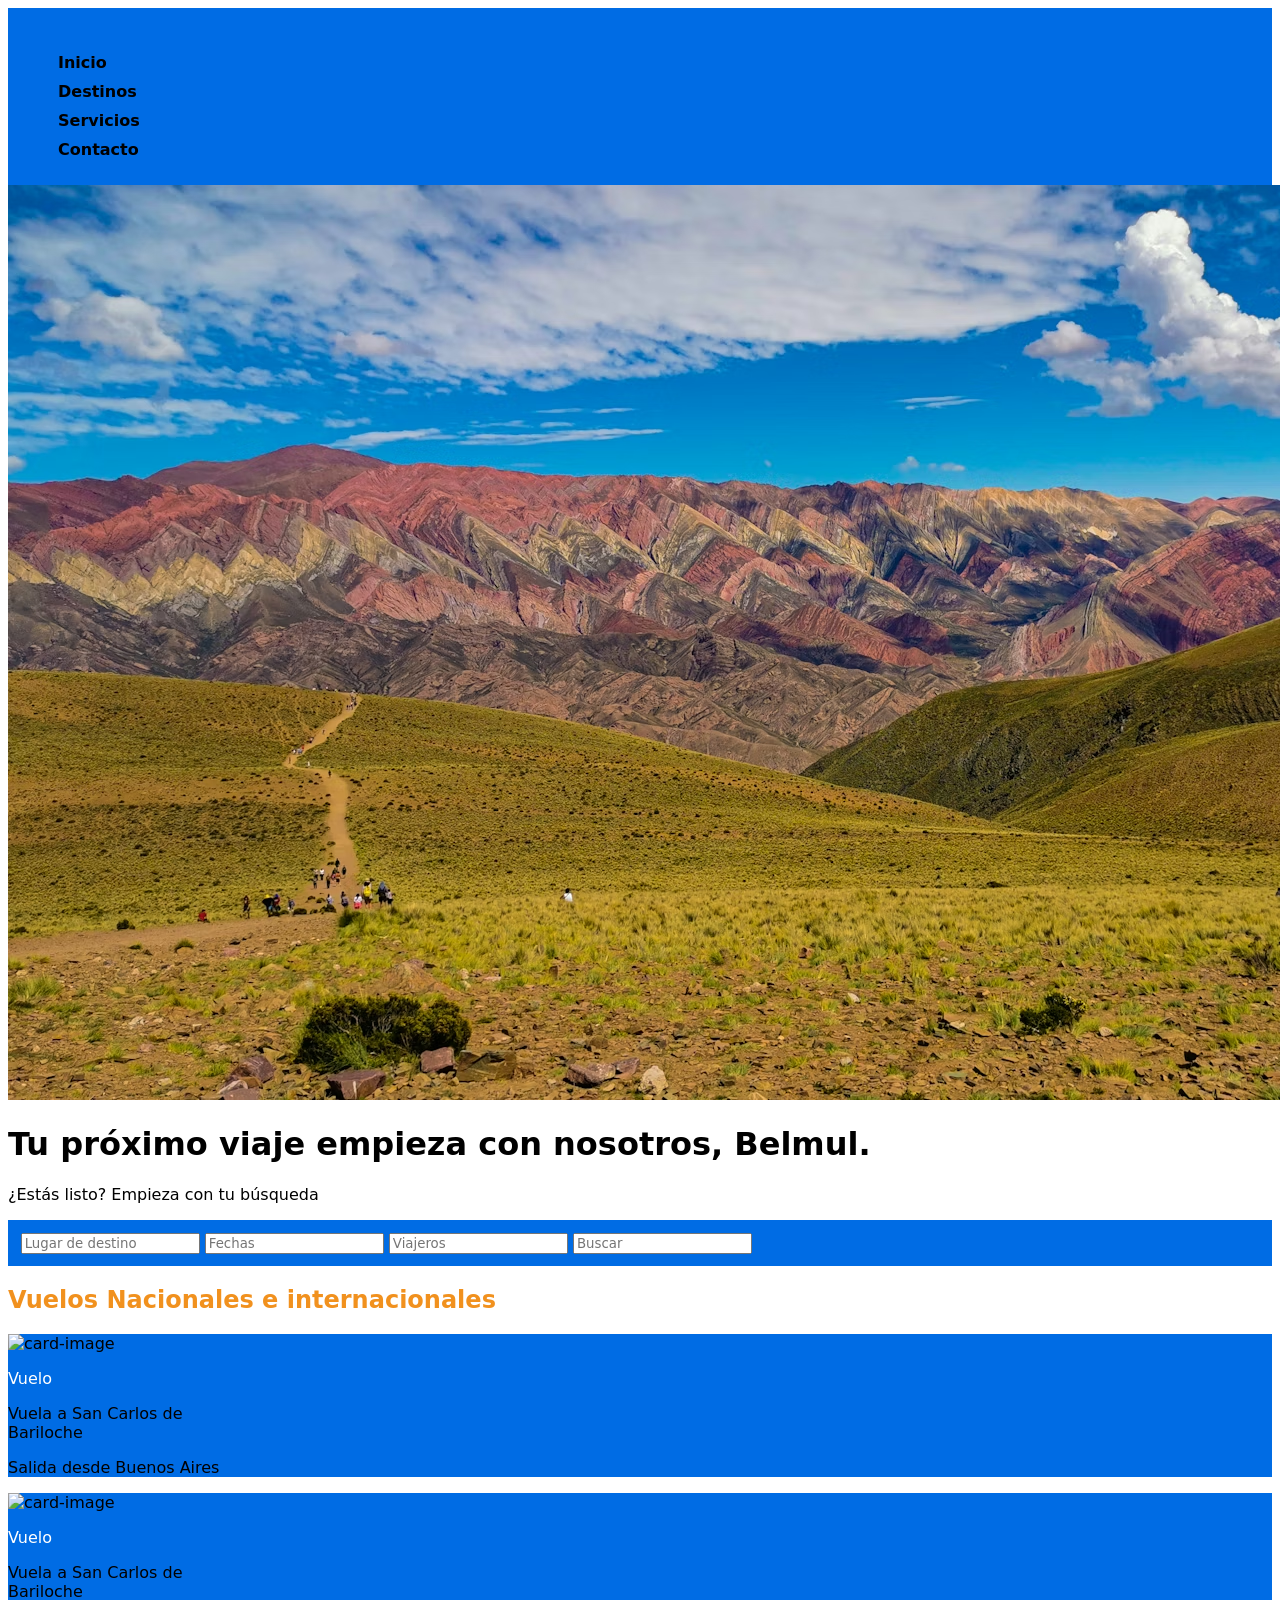
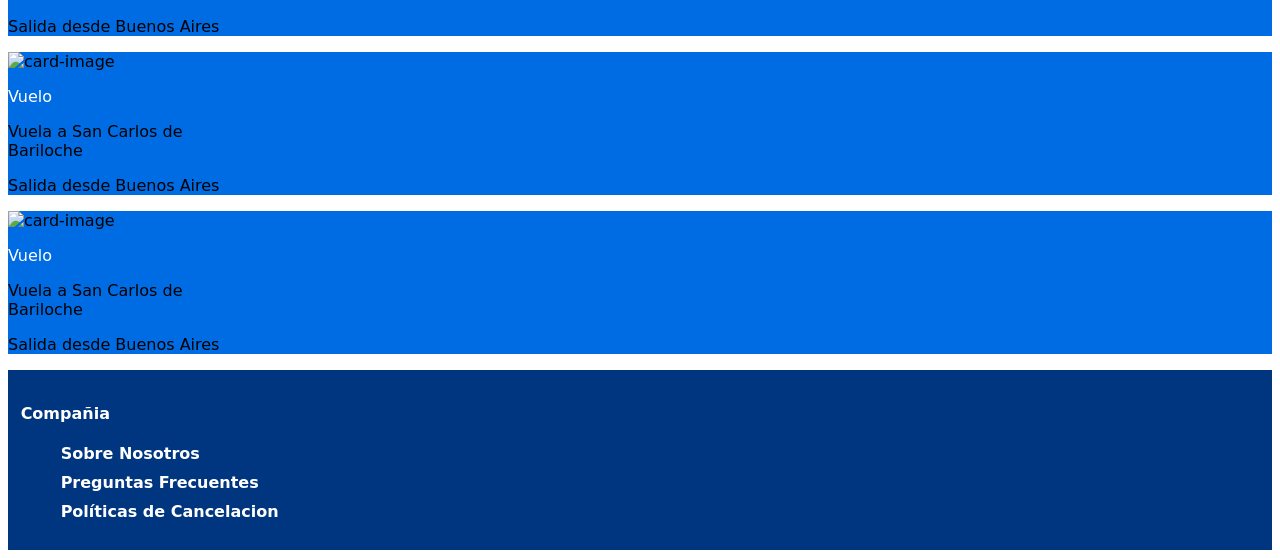
==== index.html @ 777b35e4 "first commit" ====
<!DOCTYPE html>
<html lang="es">

<head>
    <meta charset="UTF-8">
    <meta name="viewport" content="width=device-width, initial-scale=1.0">
    <title>Document</title>
    <link rel="stylesheet" href="style.css">
</head>

<body>
    <header>
        <nav class="navbar">
            <img src="" alt="">
            <ul>
                <li><a href="#">Inicio</a></li>
                <li><a href="#">Destinos</a></li>
                <li><a href="./servicio.html">Servicios</a></li>
                <li><a href="./contacto.html">Contacto</a></li>
            </ul>
        </nav>
        </header>
        <main>
            <img src="./img/fotoprincipal.avif" alt="paisaje">
            <h1 class="title">Tu próximo viaje empieza con nosotros, Belmul.</h1>
            <p>¿Estás listo? Empieza con tu búsqueda</p>
        </main>
        <section class="browser">
            <input type="text" placeholder="Lugar de destino">
            <input type="text" placeholder="Fechas">
            <input type="text" placeholder="Viajeros">
            <input type="text" placeholder="Buscar">
        </section>
        <section>
            <h2 class="cards-section-title">Vuelos Nacionales e internacionales</h2>
            <div class="card-container">
                <div class="card">
                    <img src="" alt="card-image">
                    <p class="card-tittle">Vuelo</p>
                    <p>Vuela a San Carlos de <br>Bariloche</p>
                    <p>Salida desde Buenos Aires</p>
                </div>
                <div class="card">
                    <img src="" alt="card-image">
                    <p class="card-tittle">Vuelo</p>
                    <p>Vuela a San Carlos de <br>Bariloche</p>
                    <p>Salida desde Buenos Aires</p>
                </div>
                <div class="card">
                    <img src="" alt="card-image">
                    <p class="card-tittle">Vuelo</p>
                    <p>Vuela a San Carlos de <br>Bariloche</p>
                    <p>Salida desde Buenos Aires</p>
                </div>
                <div class="card">
                    <img src="" alt="card-image">
                    <p class="card-tittle">Vuelo</p>
                    <p>Vuela a San Carlos de <br>Bariloche</p>
                    <p>Salida desde Buenos Aires</p>
                </div>
            </div>
        </section>
        <footer>
            <div class="footer-column">
        <h4>Compañia</h4>
        <ul>
          <li><a href="#">Sobre Nosotros</a></li>
          <li><a href="#">Preguntas Frecuentes</a></li>
          <li><a href="#">Políticas de Cancelacion</a></li>
        </ul>
      </div>
        </footer>

</body>

</html>
---- style.css ----
* {
   font-family: system-ui, -apple-system, BlinkMacSystemFont, 'Segoe UI', Roboto, Oxygen, Ubuntu, Cantarell, 'Open Sans', 'Helvetica Neue', sans-serif; 
}

header {
    background-color: #006CE4;
    padding: 10px;
}

a {
    text-decoration: none;
    color: black;
    font-weight: bold;
}

li {
    list-style: none;
    margin-top: 10px;
}

.browser {
    background-color: #006CE4;
    padding: 1%;
}

.card {
    background-color: #006CE4;
}

.card-tittle{
    color: white;
}

.cards-section-title {
    color: #F1911E;
}

.title {
    font-weight: bolder;
}

footer {
    background-color: #003580;
    padding: 1%;
    color: white;
}

footer a {
    color: white;
}

.contact-form {
    background-color: #006CE4;
    padding: 1%;
}

.contact-line {
    padding: 10px;
}

.mail-line {
    margin-left: 1.7%;
}
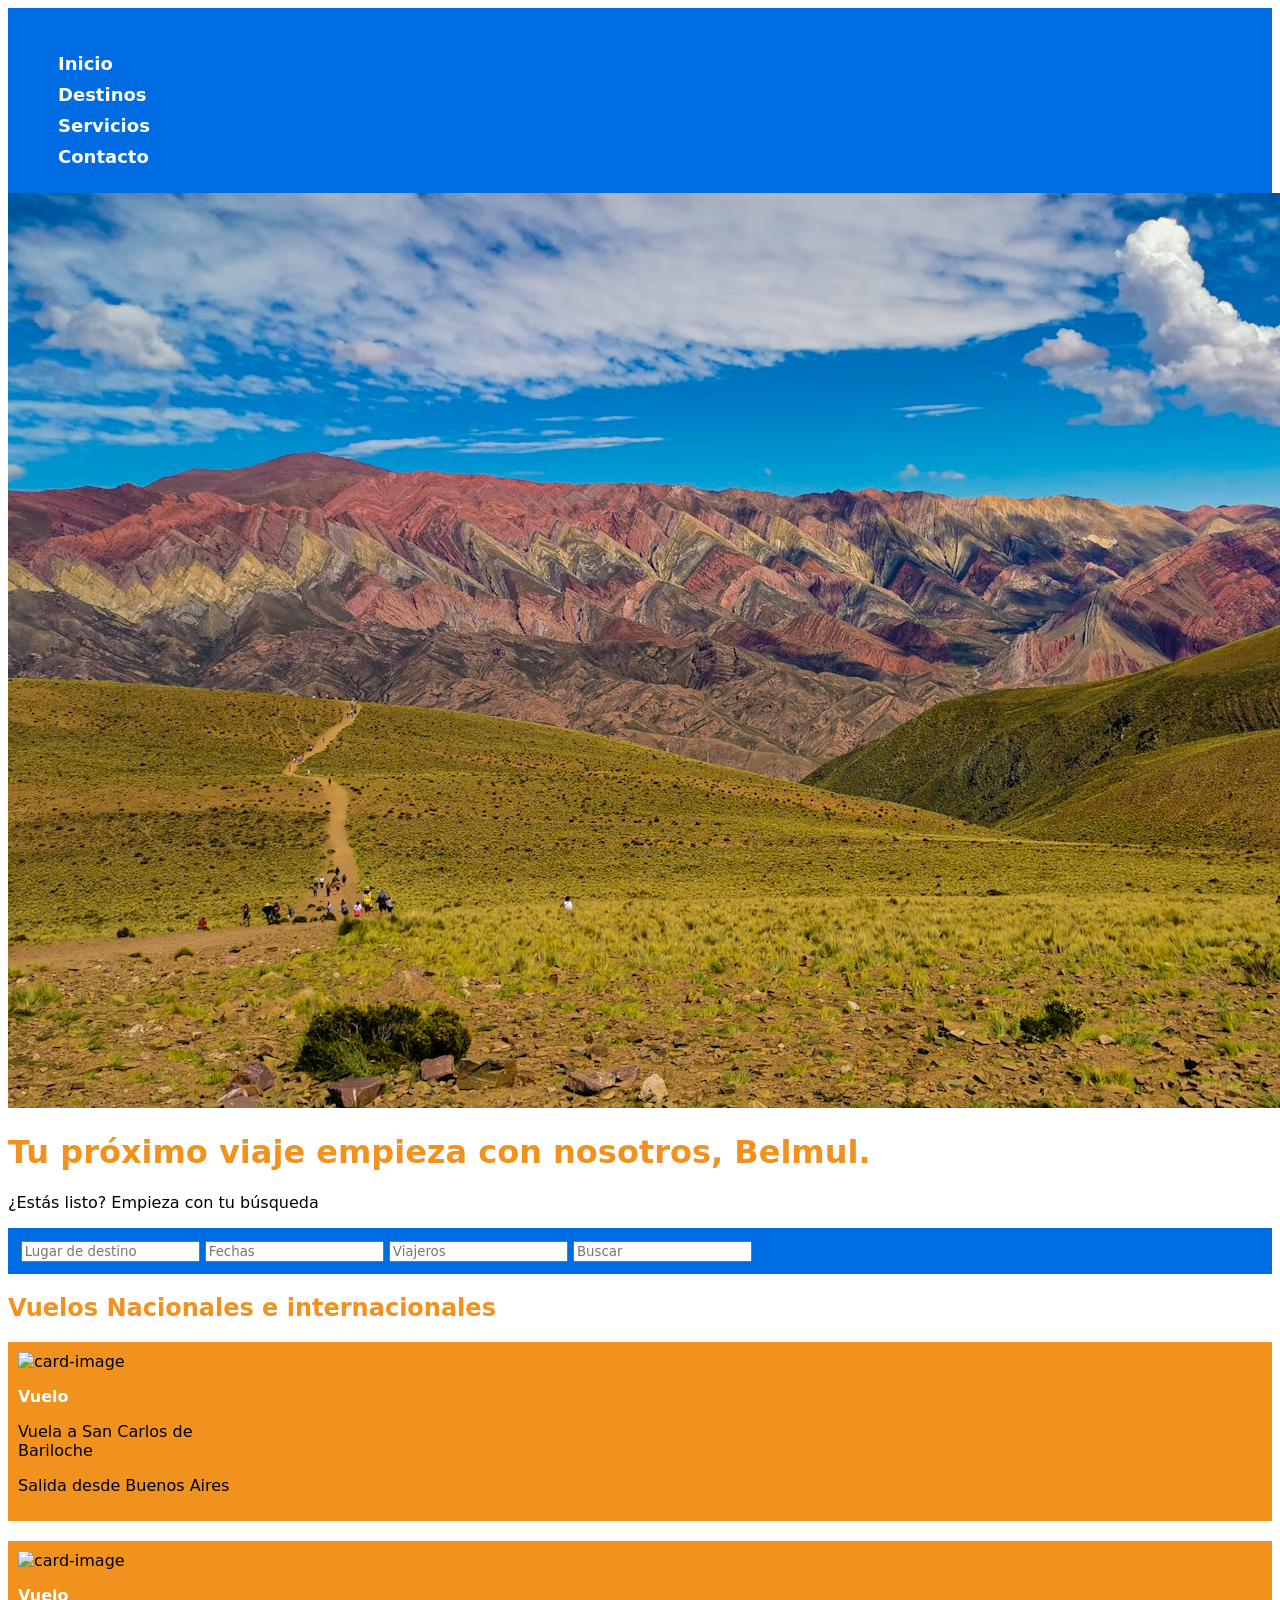
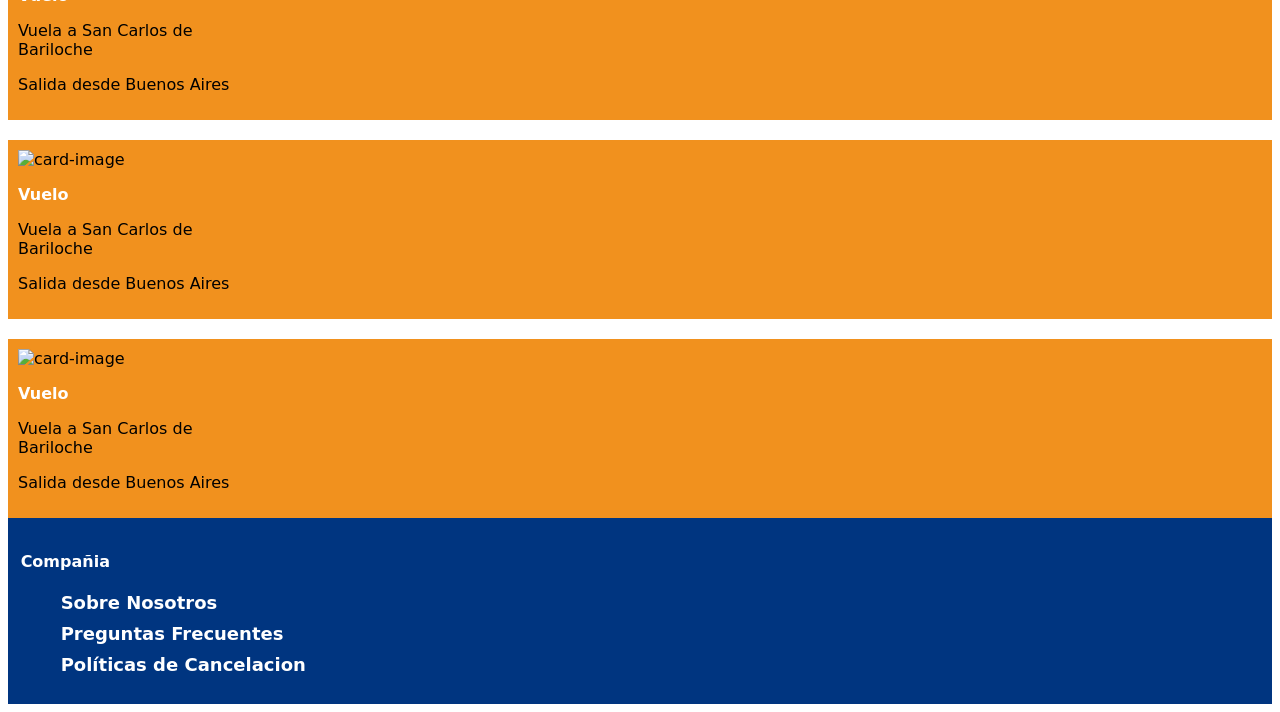
==== commit 57daf841: "commit" ====
--- a/index.html
+++ b/index.html
@@ -4,7 +4,7 @@
 <head>
     <meta charset="UTF-8">
     <meta name="viewport" content="width=device-width, initial-scale=1.0">
-    <title>Document</title>
+    <title>Inicio</title>
     <link rel="stylesheet" href="style.css">
 </head>
 
--- a/style.css
+++ b/style.css
@@ -9,13 +9,15 @@
 
 a {
     text-decoration: none;
-    color: black;
+    color: white;
     font-weight: bold;
+    font-size: 18px;
 }
 
 li {
     list-style: none;
     margin-top: 10px;
+
 }
 
 .browser {
@@ -24,11 +26,15 @@
 }
 
 .card {
-    background-color: #006CE4;
+    background-color: #F1911E;
+    padding: 10px;
+    margin-top: 20px;
 }
 
 .card-tittle{
-    color: white;
+    color: #ffff;
+    font-weight: bold;
+
 }
 
 .cards-section-title {
@@ -37,6 +43,7 @@
 
 .title {
     font-weight: bolder;
+    color: #F1911E;
 }
 
 footer {
@@ -52,6 +59,8 @@
 .contact-form {
     background-color: #006CE4;
     padding: 1%;
+    color: white;
+    font-weight: bold;
 }
 
 .contact-line {
